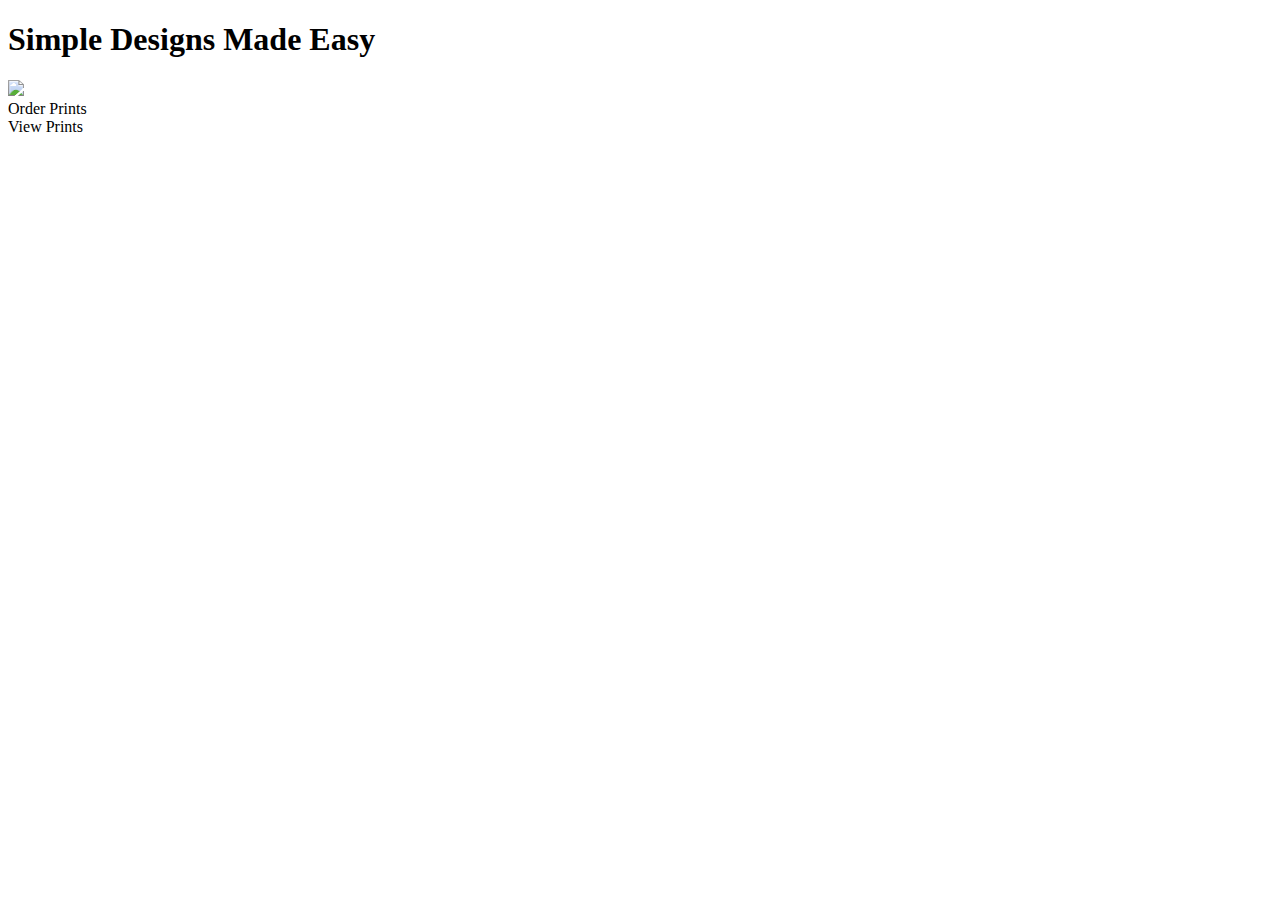
==== index.html @ aa86a97d "Added Html files" ====
<!DOCTYPE html>

<!--
    This is an HTML page that contains a CSS and a Javascript file.
    
    Run this sample by clicking the 'Preview' button on top;
    a new tab will open with the current page open.
-->
<html lang="en">
    <head>
        <meta charset="utf-8" />
        <title>3D Printing</title>
        <link type="text/css" rel="stylesheet" href="css/materialize.min.css"  media="screen,projection"/>
        <link type="text/css" rel="stylesheet" href="css/materialize-reset.css"/>
        <link rel="stylesheet" href="css/main.css" type="text/css"/>
        <link href='http://fonts.googleapis.com/css?family=PT+Sans' rel='stylesheet' type='text/css'>
    </head>
    
    <body>

    <div class="header">
        <h1>Simple Designs Made Easy</h1>
    </div>


    <div class="content">
        <div class="land-img">
            <img class="img" src="img/landing.png">
            <div class="row">
                <div class="col s6">
                    <a class="waves-effect waves-light btn-large green darken-2">Order Prints <i class="mdi-action-shopping-cart"></i></a>
                </div>
                <div class="col s6">
                    <a class="waves-effect waves-light btn-large green darken-2">View Prints <i class="mdi-image-collections"></i></a></a>
                </div>


            </div>
        </div>
        <!--
        <div class="printer">
            <img src="img/makergear.jpg">
        </div>
        -->
    </div>

    <div class="footer">

    </div>

        
        <script type="text/javascript">
        google_ad_client = "ca-pub-4387136140393462";
        google_ad_slot = "4701255830";
        google_ad_width = 728;
        google_ad_height = 90;
        </script>
        <!-- 3D prints ad 1 -->
        <script type="text/javascript"
        src="https://pagead2.googlesyndication.com/pagead/show_ads.js">
        </script>
        
        <script type="text/javascript" src="https://code.jquery.com/jquery-2.1.1.min.js"></script>
        <script type="text/javascript" src="js/materialize.min.js"></script> 

    </body>
</html>
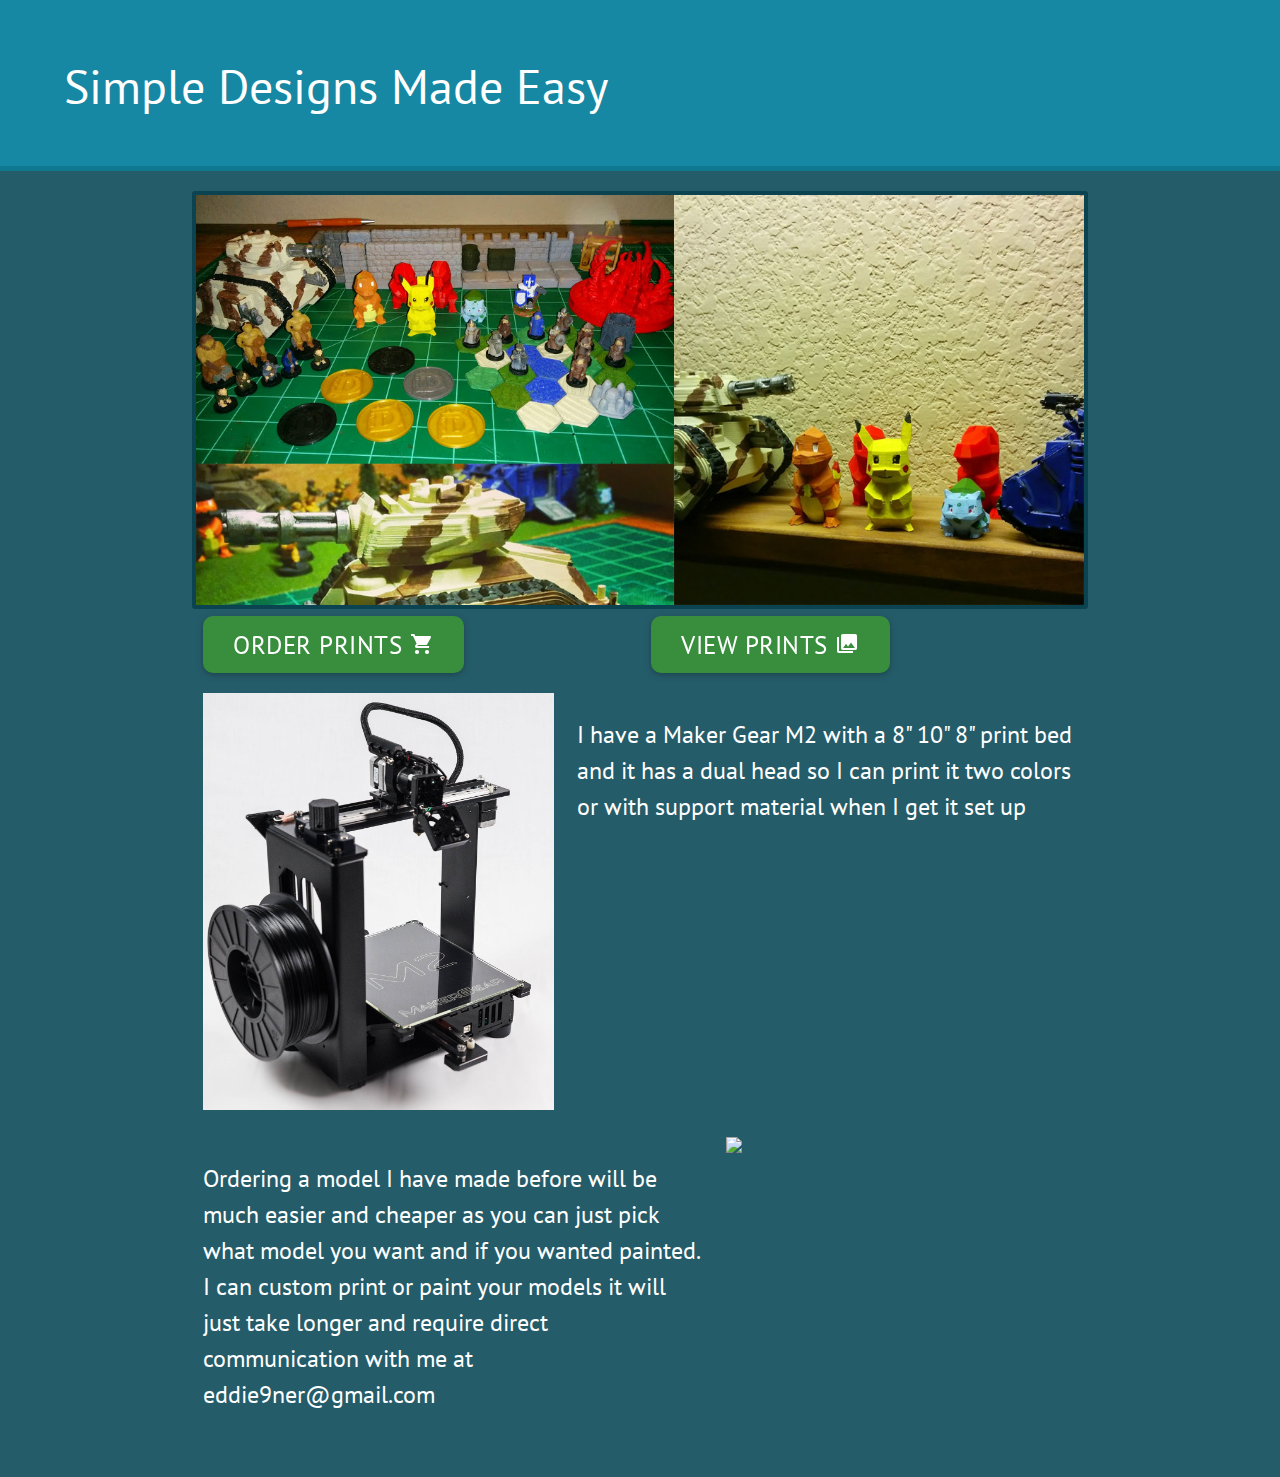
==== commit 2888890c: "Added content to main page" ====
--- a/index.html
+++ b/index.html
@@ -31,17 +31,31 @@
                     <a class="waves-effect waves-light btn-large green darken-2">Order Prints <i class="mdi-action-shopping-cart"></i></a>
                 </div>
                 <div class="col s6">
-                    <a class="waves-effect waves-light btn-large green darken-2">View Prints <i class="mdi-image-collections"></i></a></a>
+                    <a class="waves-effect waves-light btn-large green darken-2" href="Figs.html" >View Prints <i class="mdi-image-collections"></i></a></a>
                 </div>
 
 
             </div>
         </div>
-        <!--
-        <div class="printer">
-            <img src="img/makergear.jpg">
+
+        <div class="row">
+            <div class="col s12 m5">
+                <img class="responsive-img" src="img/makergear.jpg">
+            </div>
+            <div class="col s12 m7">
+                <p>I have a Maker Gear M2 with a 8" 10" 8" print bed and it has a dual head so I can print it two colors or with support material when I get it set up </p>
+            </div>
         </div>
-        -->
+
+        <div class="row">
+            <div class="col s12 m7">
+                <p>Ordering a model I have made before will be much easier and cheaper as you can just pick what model you want and if you wanted painted. I can custom print or paint your models it will just take longer and require direct communication with me at eddie9ner@gmail.com</p>
+            </div>
+            <div class="col s12 m5">
+                <img class="responsive-img" src="img/collage.png">
+            </div>
+        </div>
+
     </div>
 
     <div class="footer">
--- a/css/main.css
+++ b/css/main.css
@@ -0,0 +1,39 @@
+body {
+    color:#fff;
+    background-color:#255c69;
+    font-family: 'PT Sans', sans-serif;
+}
+
+h1{
+    font-size:48px;
+}
+
+.header{
+    background-color: #1688a3;
+    border-bottom: 5px solid #0e7891;
+    padding: 20px 5% 20px 5% ;
+}
+
+.content{
+    padding: 20px 15% 20px 15%;
+}
+
+.buttonwrap{
+    padding:0px 10% 0px 10%;
+}
+
+.land-img img {
+    width:100%;
+}
+
+.img{
+    border: 4px solid #0c4350;
+    border-radius: 3px;
+}
+
+.printer{
+    color:red;
+}
+p{
+    font-size:24px;
+}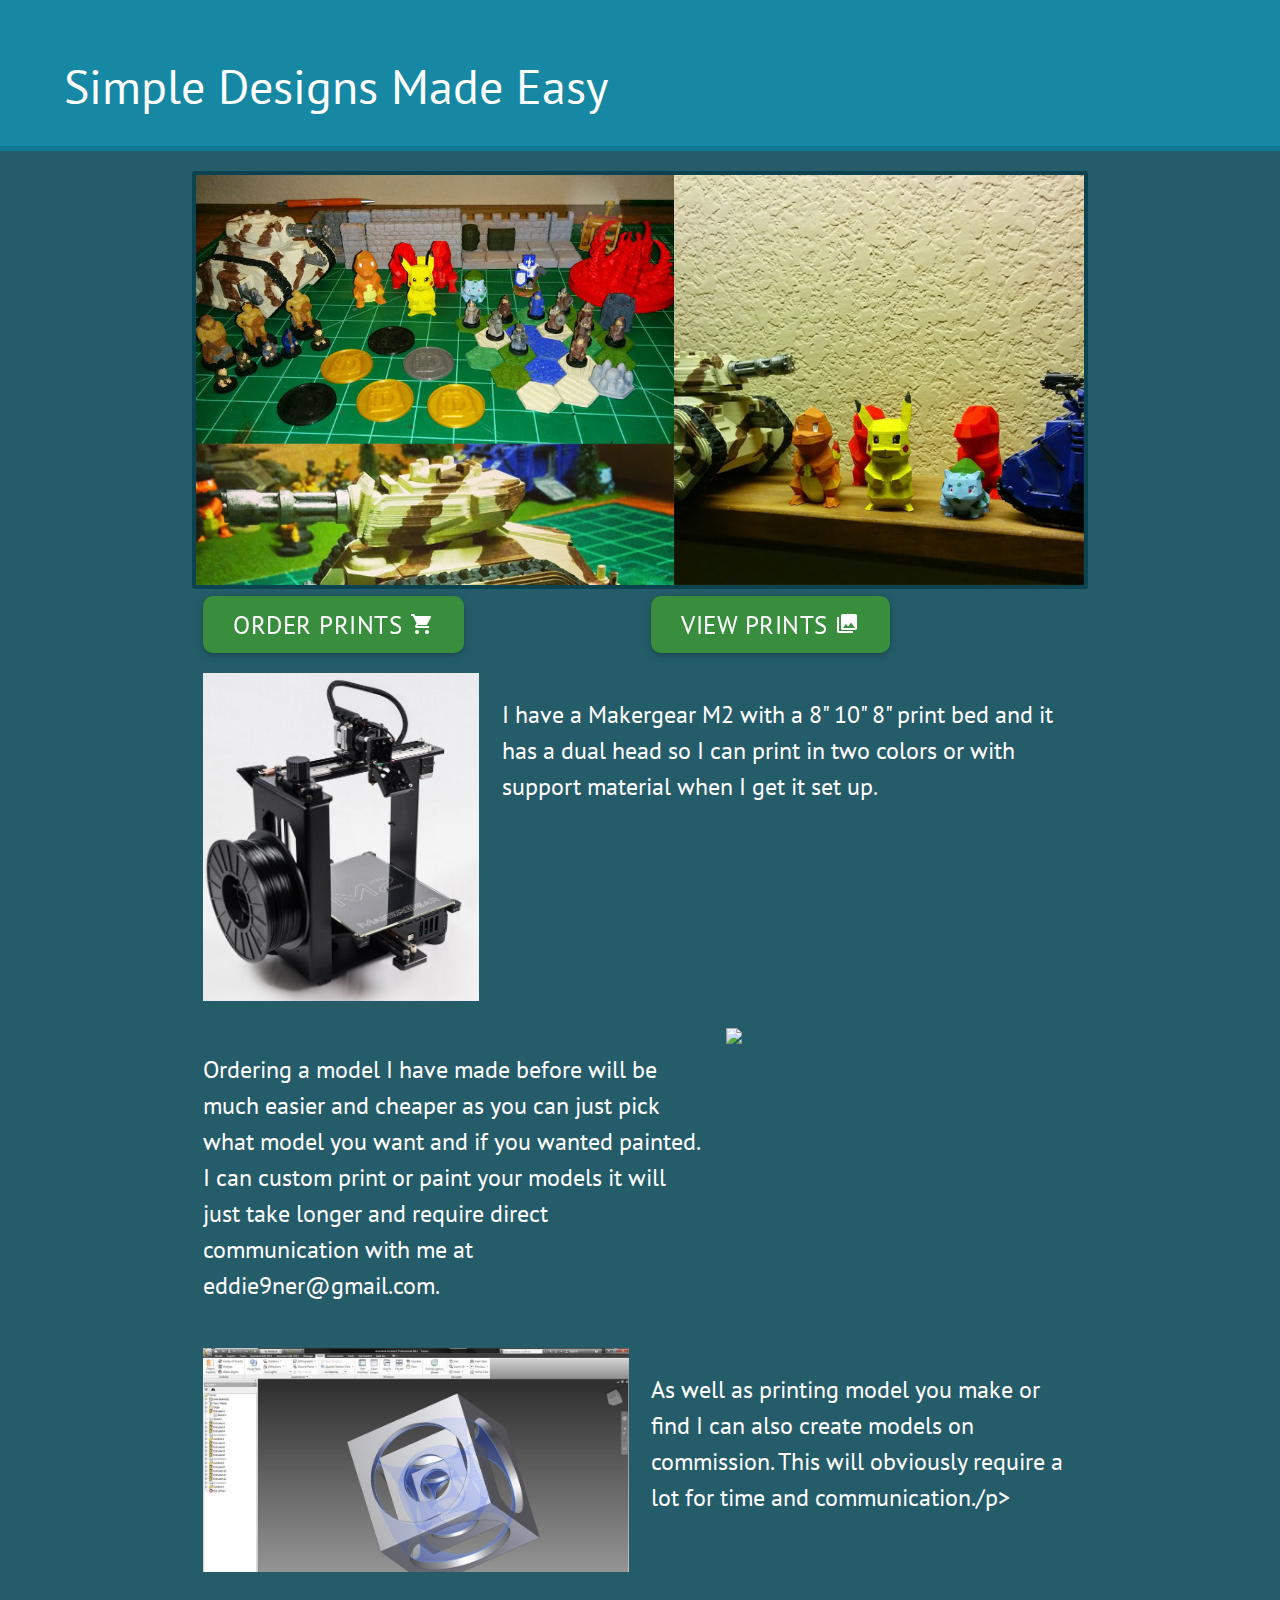
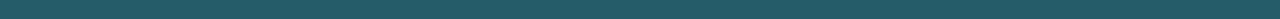
==== commit 48f54de0: "Added content to front and figs page, also card UI" ====
--- a/index.html
+++ b/index.html
@@ -39,21 +39,30 @@
         </div>
 
         <div class="row">
-            <div class="col s12 m5">
+            <div class="col s12 m4">
                 <img class="responsive-img" src="img/makergear.jpg">
             </div>
-            <div class="col s12 m7">
-                <p>I have a Maker Gear M2 with a 8" 10" 8" print bed and it has a dual head so I can print it two colors or with support material when I get it set up </p>
+            <div class="col s12 m8">
+                <p>I have a Makergear M2 with a 8" 10" 8" print bed and it has a dual head so I can print in two colors or with support material when I get it set up.</p>
             </div>
         </div>
 
         <div class="row">
             <div class="col s12 m7">
-                <p>Ordering a model I have made before will be much easier and cheaper as you can just pick what model you want and if you wanted painted. I can custom print or paint your models it will just take longer and require direct communication with me at eddie9ner@gmail.com</p>
+                <p>Ordering a model I have made before will be much easier and cheaper as you can just pick what model you want and if you wanted painted. I can custom print or paint your models it will just take longer and require direct communication with me at eddie9ner@gmail.com.</p>
             </div>
             <div class="col s12 m5">
                 <img class="responsive-img" src="img/collage.png">
             </div>
+        </div>
+
+        <div class="row">
+            <div class="col s12 m6">
+                <img class="responsive-img" src="img/inventor.jpg">
+            </div>
+            <div class="col s12 m6">
+                <p>As well as printing model you make or find I can also create models on commission. This will obviously require a lot for time and communication./p>
+            </div>    
         </div>
 
     </div>
--- a/css/main.css
+++ b/css/main.css
@@ -11,7 +11,7 @@
 .header{
     background-color: #1688a3;
     border-bottom: 5px solid #0e7891;
-    padding: 20px 5% 20px 5% ;
+    padding: 20px 5% 0px 5% ;
 }
 
 .content{
@@ -31,9 +31,11 @@
     border-radius: 3px;
 }
 
-.printer{
-    color:red;
-}
 p{
     font-size:24px;
-}+}
+
+.figs{
+    padding: 0% 5% 0% 5%;
+}
+
